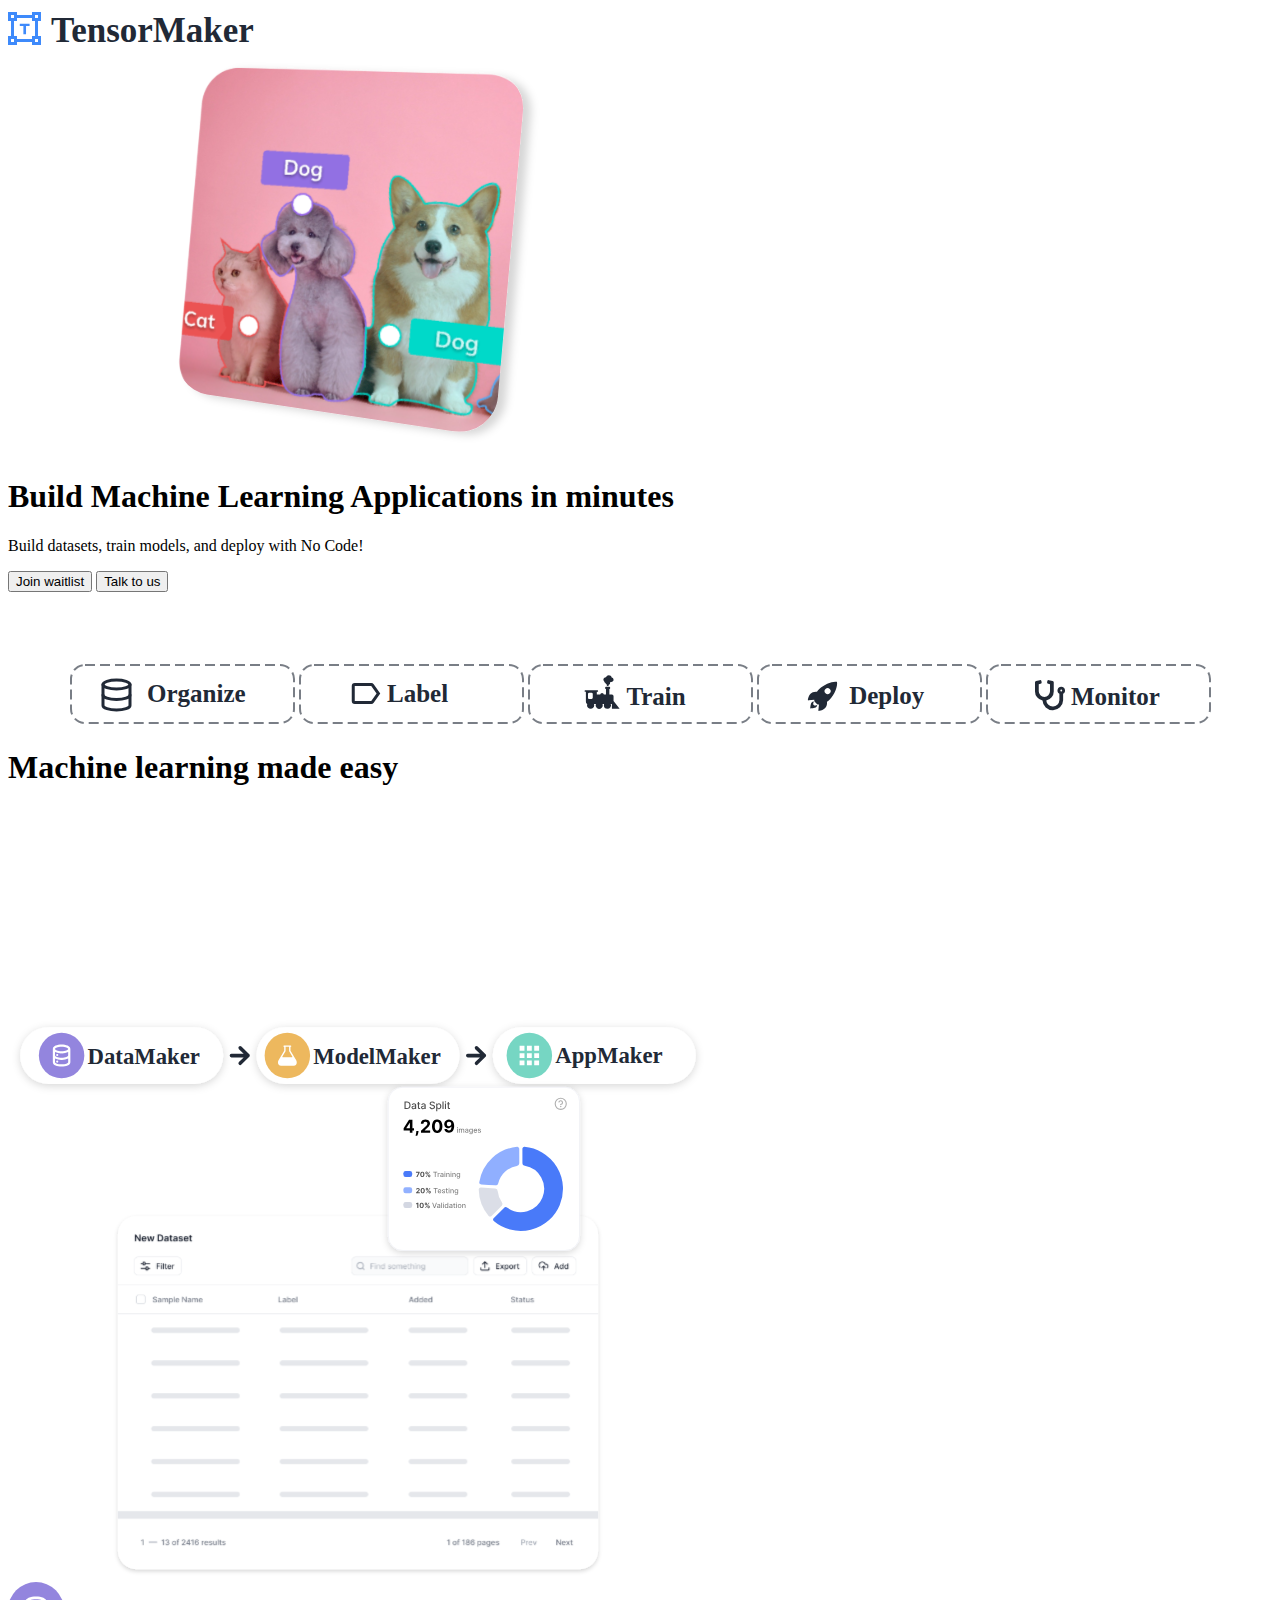
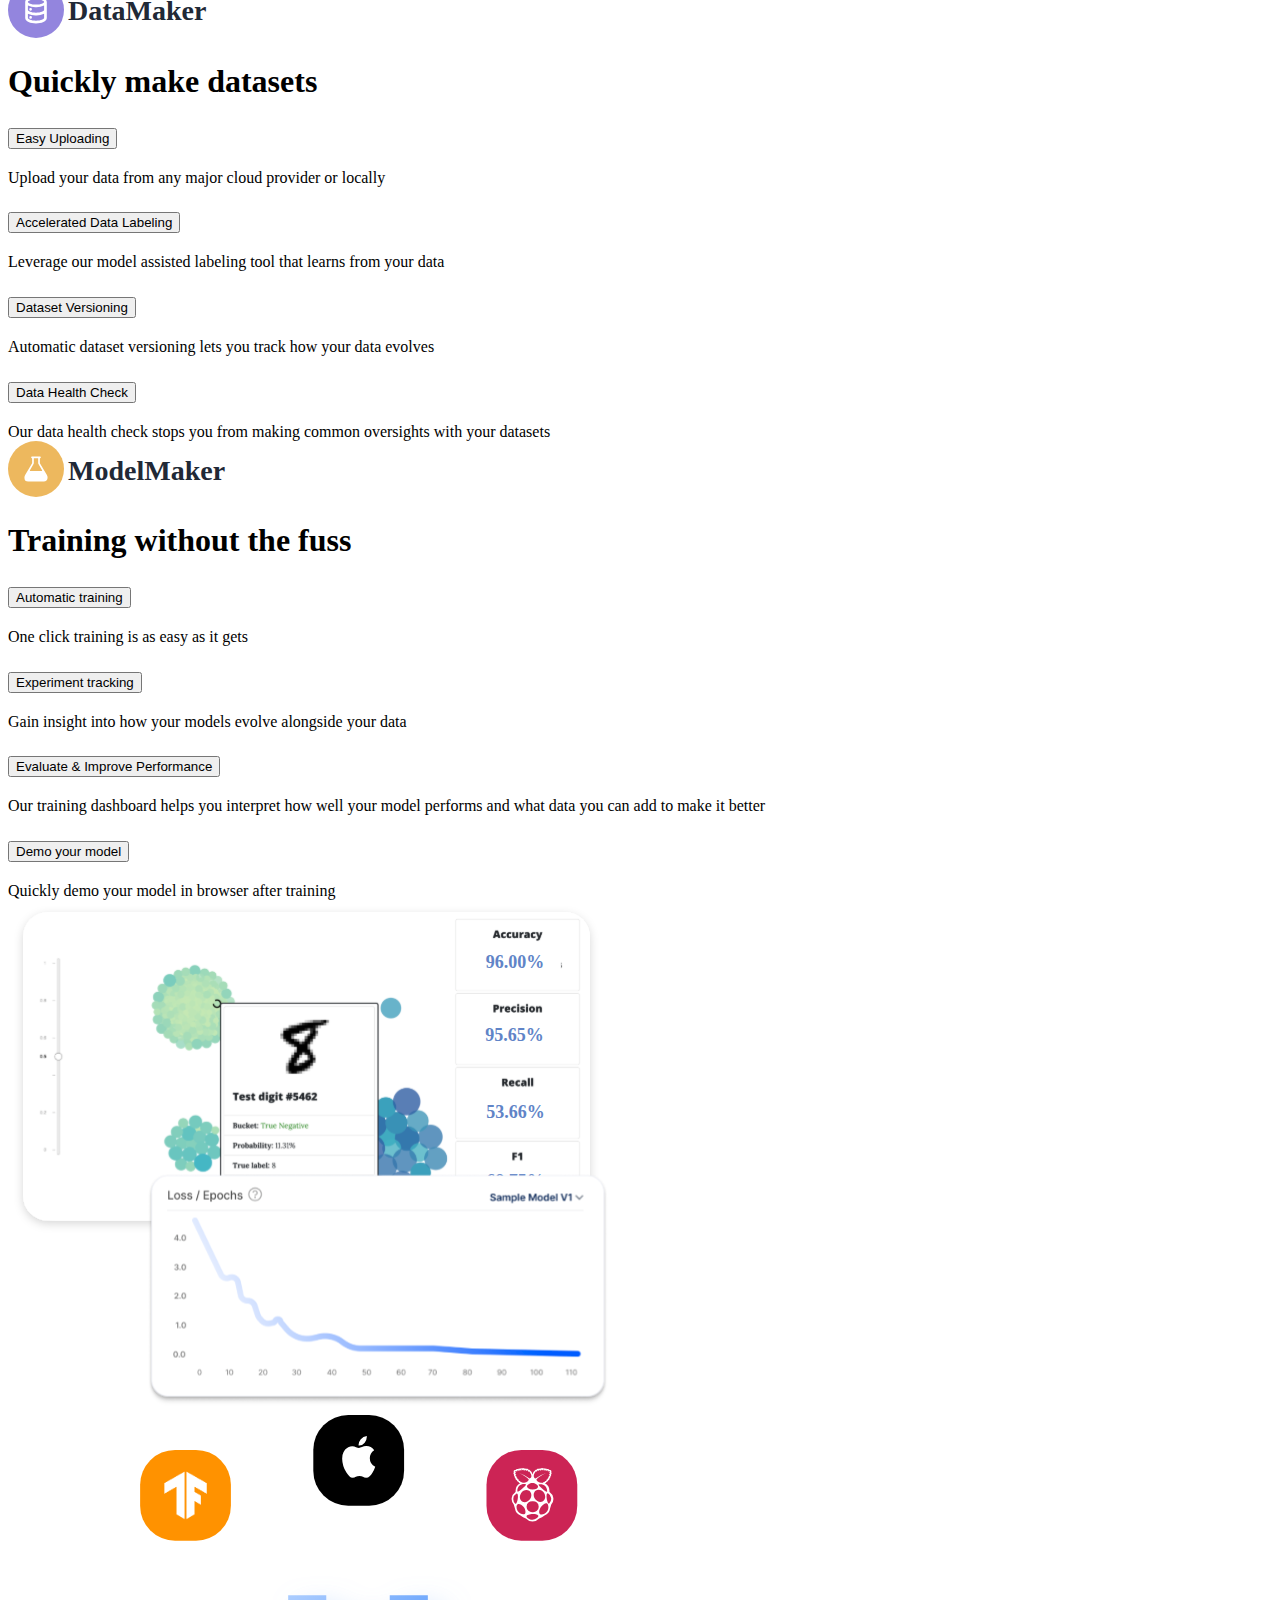
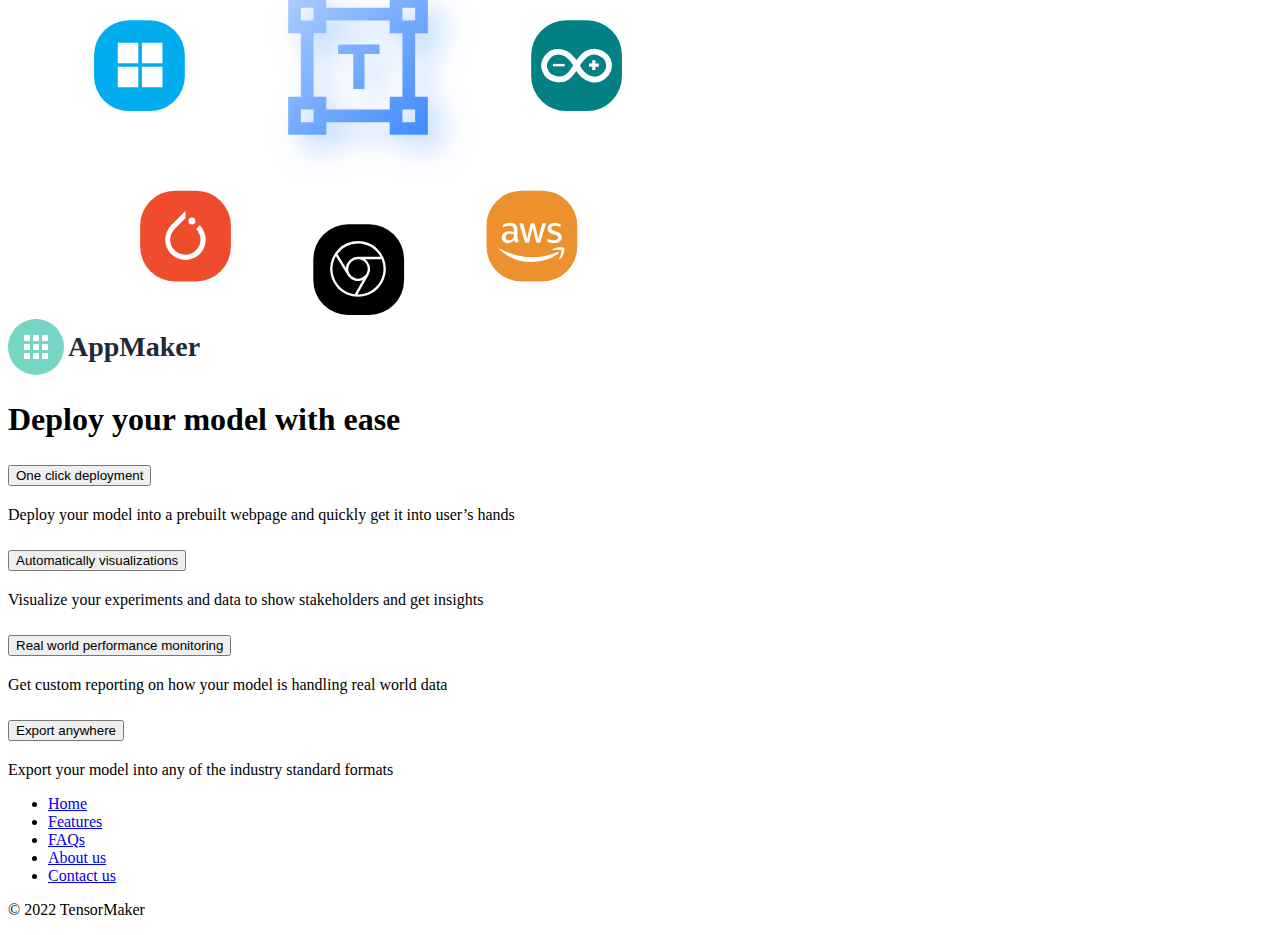
==== index.html @ c9f43ec0 "Rename landing.html to index.html" ====
<!DOCTYPE html>
<html lang="en">
<head>
    <meta charset="utf-8">
    <meta name="viewport" content="width=device-width, initial-scale=1">
    <title>TensorMaker</title>
    <link href="https://cdn.jsdelivr.net/npm/bootstrap@5.2.3/dist/css/bootstrap.min.css" rel="stylesheet" integrity="sha384-rbsA2VBKQhggwzxH7pPCaAqO46MgnOM80zW1RWuH61DGLwZJEdK2Kadq2F9CUG65" crossorigin="anonymous">
    <link rel="stylesheet" href="./styles.css">

</head>
<body>
    <!-- Start of Navbar -->
    <nav class="navbar bg-white">
        <div class="container-fluid">
          <a class="navbar-brand" href="./landing.html">
            <img src="static/logoNav.svg">
          </a>
          <!--<form class="d-flex" role="search">
            <button type="button" class="btn btn-primary" id="signup">Sign up</button>
           </form> -->
        </div>
    </nav>
    <!-- End of Navbar -->

    <!-- Start of Hero Section-->
    <div class="container col-xxl-8 px-4 py-0">
    <div class="row flex-lg-row-reverse align-items-center g-5 py-5">
      <div class="col-8 col-sm-4 col-lg-4">
        <img src="static/dog.svg" class="d-block mx-lg-auto img-fluid" alt="Bootstrap Themes" width="700" height="400" loading="lazy">
      </div>
      <div class="col-lg-8">
        <h1 class="display-4 fw-bold lh-1 mb-3">Build Machine Learning Applications in minutes</h1>
        <p class="lead">Build datasets, train models, and deploy with No Code!</p>
        <div class="d-grid gap-2 d-md-flex justify-content-md-start">
          <a href="./waitlist.html"><button type="button" class="btn btn-primary btn-lg px-4 me-md-2" id="signup">Join waitlist</button></a>
          <a href="https://calendly.com/tensormaker/introductory-meeting-1"><button type="button" class="btn btn-outline-secondary btn-lg px-4" id="talktous">Talk to us</button></a>
        </div>   
      </div> 
    </div>
    </div>

    <br /><br /><br /><br />


      <!-- <img src="static/organize.svg">
      <img src="static/label.svg">
            <img src="static/organizeinner.svg" id="mybutton">
      <img src="static/labelinner.svg" id="mybutton">
       -->
      <center>
        <img src="static/organize.svg" class="img-fluid mb-4" id="mybutton">
        <img src="static/label.svg" class="img-fluid mb-4" id="mybutton">
        <img src="static/training.svg" class="img-fluid mb-4" id="mybutton">
        <img src="static/deploy.svg" class="img-fluid mb-4" id="mybutton">
        <img src="static/export.svg" class="img-fluid mb-4" id="mybutton">
      </center>


    <!-- End of Hero Section-->
   
    <!-- Start of Example Section -->
    <div class="px-4 pt-1 my-1 text-center">
        <h1 class="display-4 fw-bold">Machine learning made <span id="TMblue">easy</span></h1>

        <div class="overflow-hidden" style="max-height: 30vh;">
          <div class="container px-5">
            <img src="static/trio.svg" class="img-fluid mb-4" alt="Example image" width="700" height="500" loading="lazy">
          </div>
        </div>
    </div>
    <!-- End of Example Section -->

    <!-- Start of Datamaker -->
    <div class="container col-xxl-8 px-4 py-1">
    <div class="row flex-lg-row-reverse align-items-center g-5 py-5">
      <div class="col-10 col-sm-8 col-lg-6">
        <img src="static/datamakerImage.svg" class="d-block mx-lg-auto img-fluid" alt="Bootstrap Themes" width="700" height="500" loading="lazy">
      </div>
      <div class="col-lg-6">
        <img src="static/datamaker.svg">
        <h1 class="display-5 fw-bold lh-1 mb-3">Quickly make <span id="DMpurple">datasets</span></h1>

        <!-- ## Accordian DataMaker ## -->
        <div class="accordion" id="accordionPanelsStayOpenExample">
          <div class="accordion-item">
            <h2 class="accordion-header">
              <button class="accordion-button" type="button" data-bs-toggle="collapse" data-bs-target="#panelsStayOpen-collapseOne" aria-expanded="true" aria-controls="panelsStayOpen-collapseOne">
                Easy Uploading
              </button>
            </h2>
            <div id="panelsStayOpen-collapseOne" class="accordion-collapse collapse show">
              <div class="accordion-body">
                Upload your data from any major cloud provider or locally
              </div>
            </div>
          </div>
          <div class="accordion-item">
            <h2 class="accordion-header">
              <button class="accordion-button collapsed" type="button" data-bs-toggle="collapse" data-bs-target="#panelsStayOpen-collapseTwo" aria-expanded="false" aria-controls="panelsStayOpen-collapseTwo">
                Accelerated Data Labeling
              </button>
            </h2>
            <div id="panelsStayOpen-collapseTwo" class="accordion-collapse collapse">
              <div class="accordion-body">
                Leverage our model assisted labeling tool that learns from your data
              </div>
            </div>
          </div>

          <div class="accordion-item">
            <h2 class="accordion-header">
              <button class="accordion-button collapsed" type="button" data-bs-toggle="collapse" data-bs-target="#panelsStayOpen-collapseThree" aria-expanded="false" aria-controls="panelsStayOpen-collapseThree">
                Dataset Versioning
              </button>
            </h2>
            <div id="panelsStayOpen-collapseThree" class="accordion-collapse collapse">
              <div class="accordion-body">
                Automatic dataset versioning lets you track how your data evolves 
              </div>
            </div>
          </div>

          <div class="accordion-item">
            <h2 class="accordion-header">
              <button class="accordion-button collapsed" type="button" data-bs-toggle="collapse" data-bs-target="#panelsStayOpen-collapseFour" aria-expanded="false" aria-controls="panelsStayOpen-collapseFour">
                Data Health Check
              </button>
            </h2>
            <div id="panelsStayOpen-collapseFour" class="accordion-collapse collapse">
              <div class="accordion-body">
               Our data health check stops you from making common oversights with your datasets
              </div>
            </div>
          </div>
        </div>   
        <!-- End of Accordian -->    
      </div>
    </div>
    </div>
    <!-- End of Datamaker -->


    <!-- Start of ModelMaker-->
    <div class="container">
      <div class="row align-items-center mb-5">
        <div class="col-md-6 p-xxl-5 order-md-2">
          <div class="lc-block">
            <img src="static/modelmaker.svg">
            <div editable="rich">
              <h1 class="fw-bold"><span id="MMyellow">Training</span> without the fuss</h1>
            </div>
          </div><!-- /lc-block -->
          <div class="lc-block">
            <!-- ## Accordian ModelMaker ## -->
            <div class="accordion" id="accordionPanelsStayOpenExample">
              <div class="accordion-item">
                <h2 class="accordion-header">
                  <button class="accordion-button" type="button" data-bs-toggle="collapse" data-bs-target="#panelsStayOpen-collapseOne" aria-expanded="true" aria-controls="panelsStayOpen-collapseOne">
                    Automatic training
                  </button>
                </h2>
                <div id="panelsStayOpen-collapseOne" class="accordion-collapse collapse show">
                  <div class="accordion-body">
                    One click training is as easy as it gets
                  </div>
                </div>
              </div>
              <div class="accordion-item">
                <h2 class="accordion-header">
                  <button class="accordion-button collapsed" type="button" data-bs-toggle="collapse" data-bs-target="#panelsStayOpen-collapseTwo" aria-expanded="false" aria-controls="panelsStayOpen-collapseTwo">
                    Experiment tracking
                  </button>
                </h2>
                <div id="panelsStayOpen-collapseTwo" class="accordion-collapse collapse">
                  <div class="accordion-body">
                    Gain insight into how your models evolve alongside your data
                  </div>
                </div>
              </div>

              <div class="accordion-item">
                <h2 class="accordion-header">
                  <button class="accordion-button collapsed" type="button" data-bs-toggle="collapse" data-bs-target="#panelsStayOpen-collapseThree" aria-expanded="false" aria-controls="panelsStayOpen-collapseThree">
                    Evaluate & Improve Performance
                  </button>
                </h2>
                <div id="panelsStayOpen-collapseThree" class="accordion-collapse collapse">
                  <div class="accordion-body">
                    Our training dashboard helps you interpret how well your model performs and what data you can add to make it better
                  </div>
                </div>
              </div>

              <div class="accordion-item">
                <h2 class="accordion-header">
                  <button class="accordion-button collapsed" type="button" data-bs-toggle="collapse" data-bs-target="#panelsStayOpen-collapseFour" aria-expanded="false" aria-controls="panelsStayOpen-collapseFour">
                    Demo your model
                  </button>
                </h2>
                <div id="panelsStayOpen-collapseFour" class="accordion-collapse collapse">
                  <div class="accordion-body">
                   Quickly demo your model in browser after training
                  </div>
                </div>
              </div>
            </div>  
            <!-- End of ModelMaker Accordian -->           
            <!--<div editable="rich">
              <p>A short paragraph describing exactly what this service offers and how it helps clients. This is your chance to convince the visitor that your business is the right choice for them. </p>

              <p>Lorem ipsum elementum tempus egestas sed sed. Eget nullam non nisi est sit amet facilisis magna. Venenatis cras sed felis eget velit aliquet sagittis id consectetur. Ipsum dolor sit amet consectetur adipiscing. Magna sit amet purus gravida quis. Praesent tristique magna sit amet purus. Turpis nunc eget lorem dolor sed. Dui id ornare arcu odio ut.</p>
            </div>-->
          </div><!-- /lc-block -->
        </div><!-- /col -->
        <div class="col-md-6">
          <div class="lc-block">
            <img class="img-fluid" src="static/modelgraphs.svg">
          </div><!-- /lc-block -->
        </div><!-- /col -->
      </div>
    </div>

    <!-- End of ModelMaker-->


    <!-- Start of AppMaker-->

    <div class="container col-xxl-8 px-4 py-5">
    <div class="row flex-lg-row-reverse align-items-center g-5 py-5">
      <div class="col-10 col-sm-8 col-lg-6">
        <img src="static/integrations.svg" class="d-block mx-lg-auto img-fluid" alt="Bootstrap Themes" width="700" height="500" loading="lazy">
      </div>
      <div class="col-lg-6">
        <img src="static/appmaker.svg">
        <h1 class="display-5 fw-bold lh-1 mb-3"><span id="AMteal">Deploy</span> your model with ease</h1>
        
        <!-- ## Accordian AppMaker ## -->
        <div class="accordion" id="accordionPanelsStayOpenExample">
          <div class="accordion-item">
            <h2 class="accordion-header">
              <button class="accordion-button" type="button" data-bs-toggle="collapse" data-bs-target="#panelsStayOpen-collapseOne" aria-expanded="true" aria-controls="panelsStayOpen-collapseOne">
                One click deployment 
              </button>
            </h2>
            <div id="panelsStayOpen-collapseOne" class="accordion-collapse collapse show">
              <div class="accordion-body">
                Deploy your model into a prebuilt webpage and quickly get it into user’s hands 
              </div>
            </div>
          </div>
          <div class="accordion-item">
            <h2 class="accordion-header">
              <button class="accordion-button collapsed" type="button" data-bs-toggle="collapse" data-bs-target="#panelsStayOpen-collapseTwo" aria-expanded="false" aria-controls="panelsStayOpen-collapseTwo">
                Automatically visualizations
              </button>
            </h2>
            <div id="panelsStayOpen-collapseTwo" class="accordion-collapse collapse">
              <div class="accordion-body">
                Visualize your experiments and data to show stakeholders and get insights
              </div>
            </div>
          </div>

          <div class="accordion-item">
            <h2 class="accordion-header">
              <button class="accordion-button collapsed" type="button" data-bs-toggle="collapse" data-bs-target="#panelsStayOpen-collapseThree" aria-expanded="false" aria-controls="panelsStayOpen-collapseThree">
                Real world performance monitoring
              </button>
            </h2>
            <div id="panelsStayOpen-collapseThree" class="accordion-collapse collapse">
              <div class="accordion-body">
                Get custom reporting on how your model is handling real world data
              </div>
            </div>
          </div>

          <div class="accordion-item">
            <h2 class="accordion-header">
              <button class="accordion-button collapsed" type="button" data-bs-toggle="collapse" data-bs-target="#panelsStayOpen-collapseFour" aria-expanded="false" aria-controls="panelsStayOpen-collapseFour">
                Export anywhere
              </button>
            </h2>
            <div id="panelsStayOpen-collapseFour" class="accordion-collapse collapse">
              <div class="accordion-body">
               Export your model into any of the industry standard formats
              </div>
            </div>
          </div>
        </div>  
        <!-- End of AppMaker Accordian -->
      </div>
    </div>
    </div>
    <!-- End of AppMaker-->

    

    <!-- Start of Footer -->
    <div class="container">
      <footer class="py-3 my-4">
        <ul class="nav justify-content-center border-top pb-3 mb-3">
          <li class="nav-item"><a href="#" class="nav-link px-2 text-muted">Home</a></li>
          <li class="nav-item"><a href="#" class="nav-link px-2 text-muted">Features</a></li>
          <li class="nav-item"><a href="#" class="nav-link px-2 text-muted">FAQs</a></li>
          <li class="nav-item"><a href="#" class="nav-link px-2 text-muted">About us</a></li>
          <li class="nav-item"><a href="#" class="nav-link px-2 text-muted">Contact us</a></li>
        </ul>
        <p class="text-center text-muted">© 2022 TensorMaker</p>
      </footer>
    </div>
    <!-- End of Footer -->


    <script src="https://cdn.jsdelivr.net/npm/bootstrap@5.2.3/dist/js/bootstrap.bundle.min.js" integrity="sha384-kenU1KFdBIe4zVF0s0G1M5b4hcpxyD9F7jL+jjXkk+Q2h455rYXK/7HAuoJl+0I4" crossorigin="anonymous"></script>
</body>
</html>
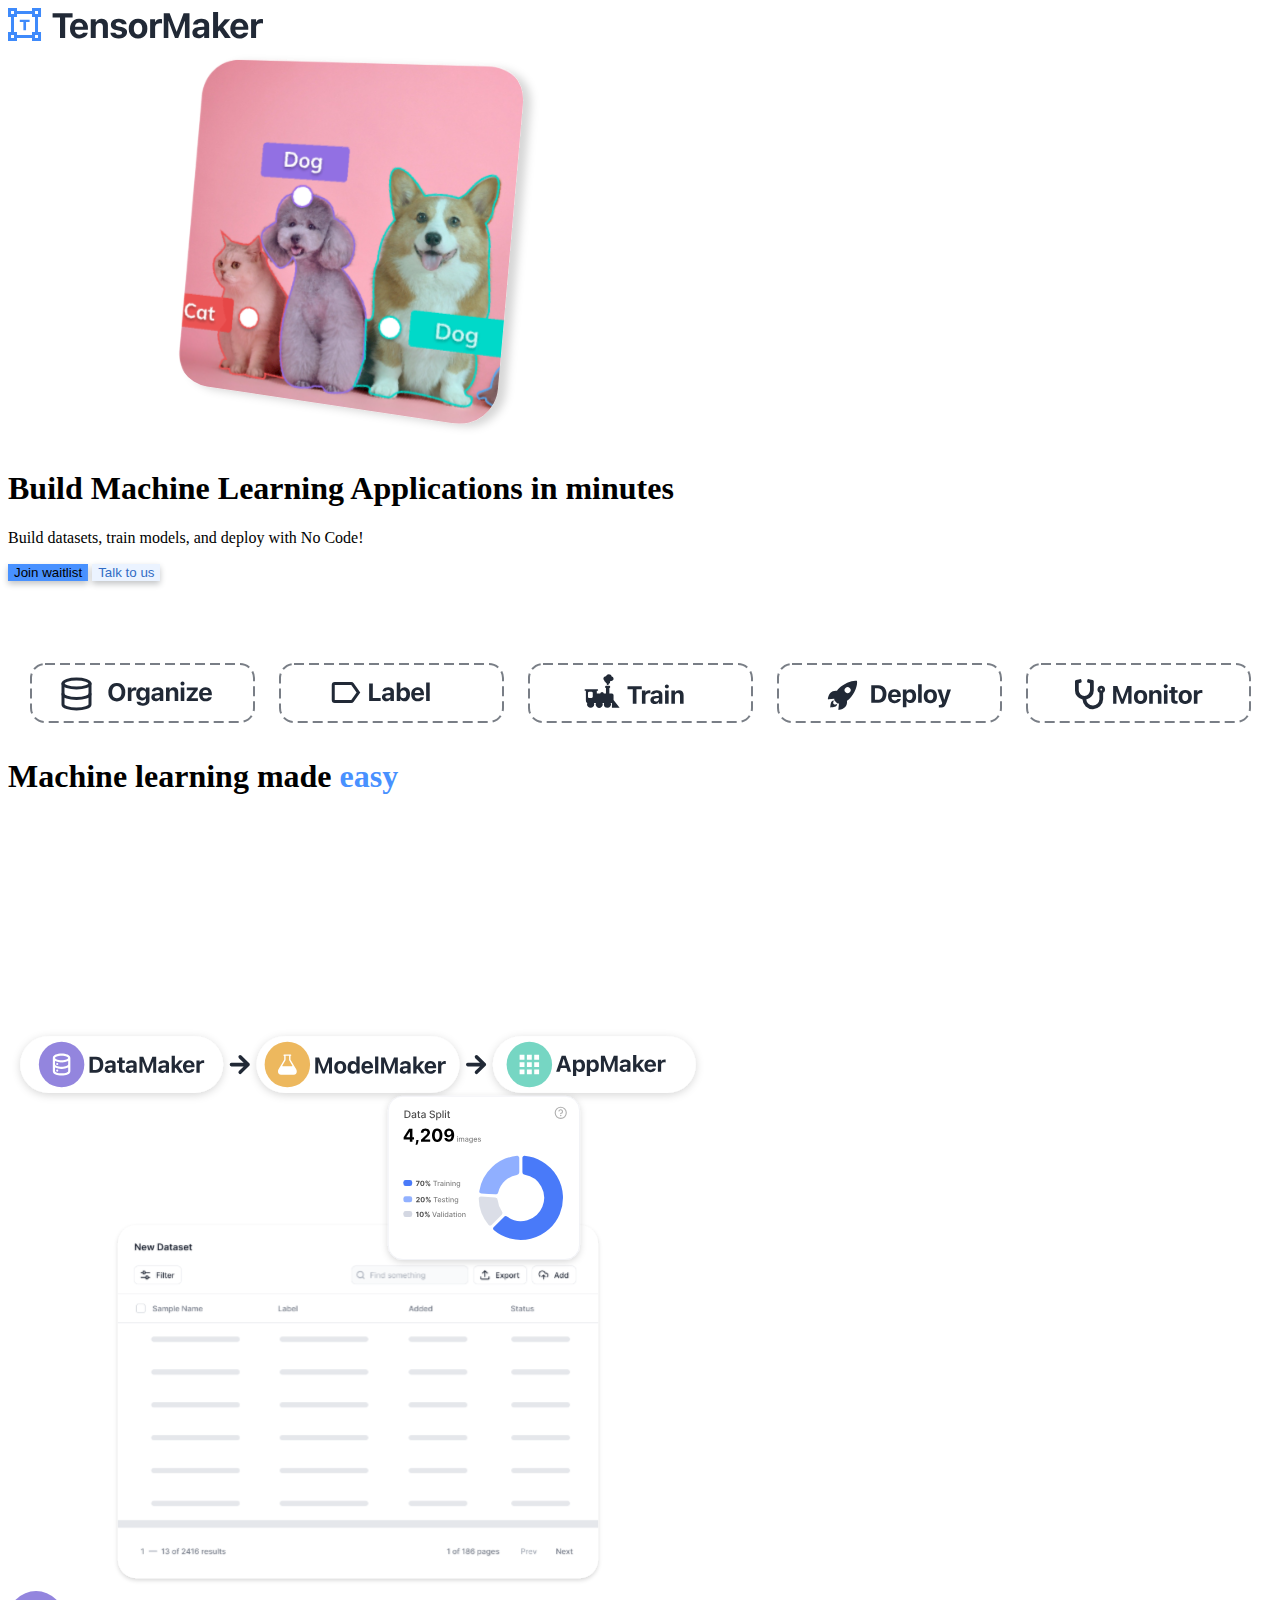
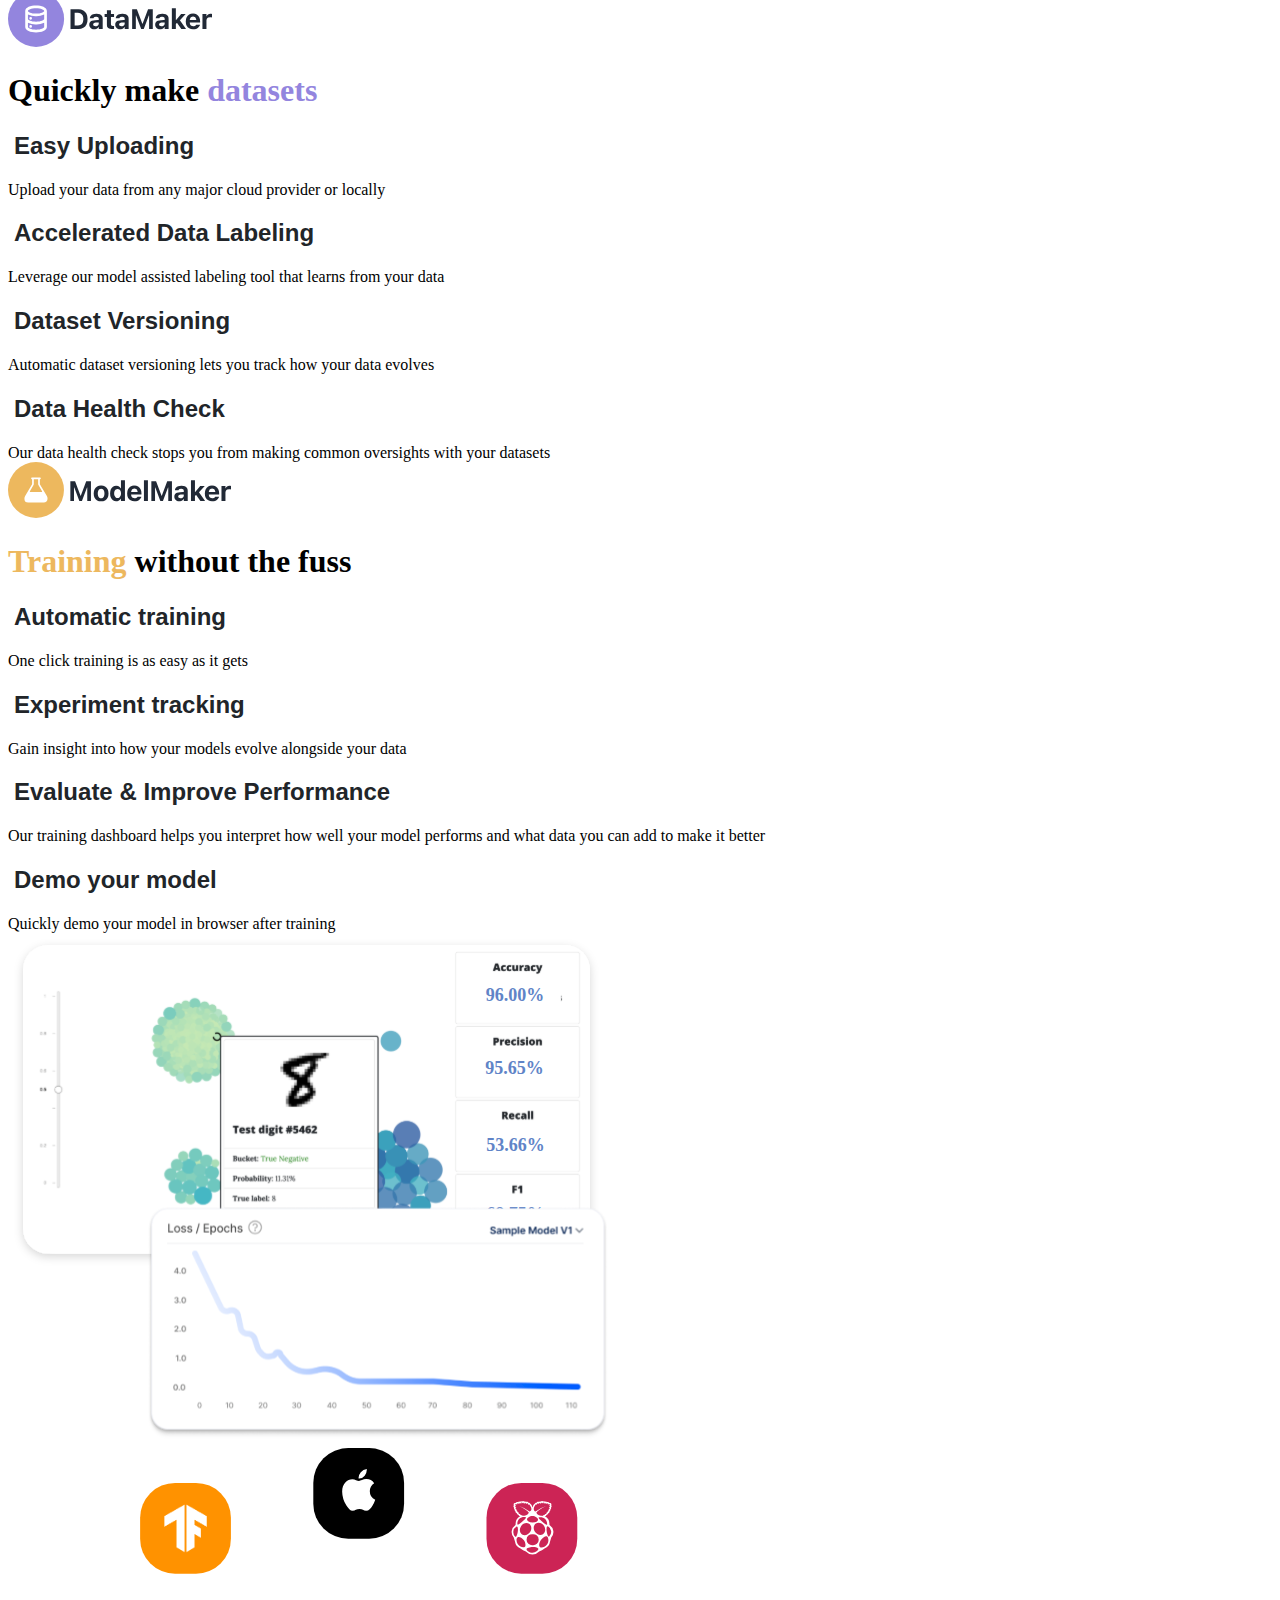
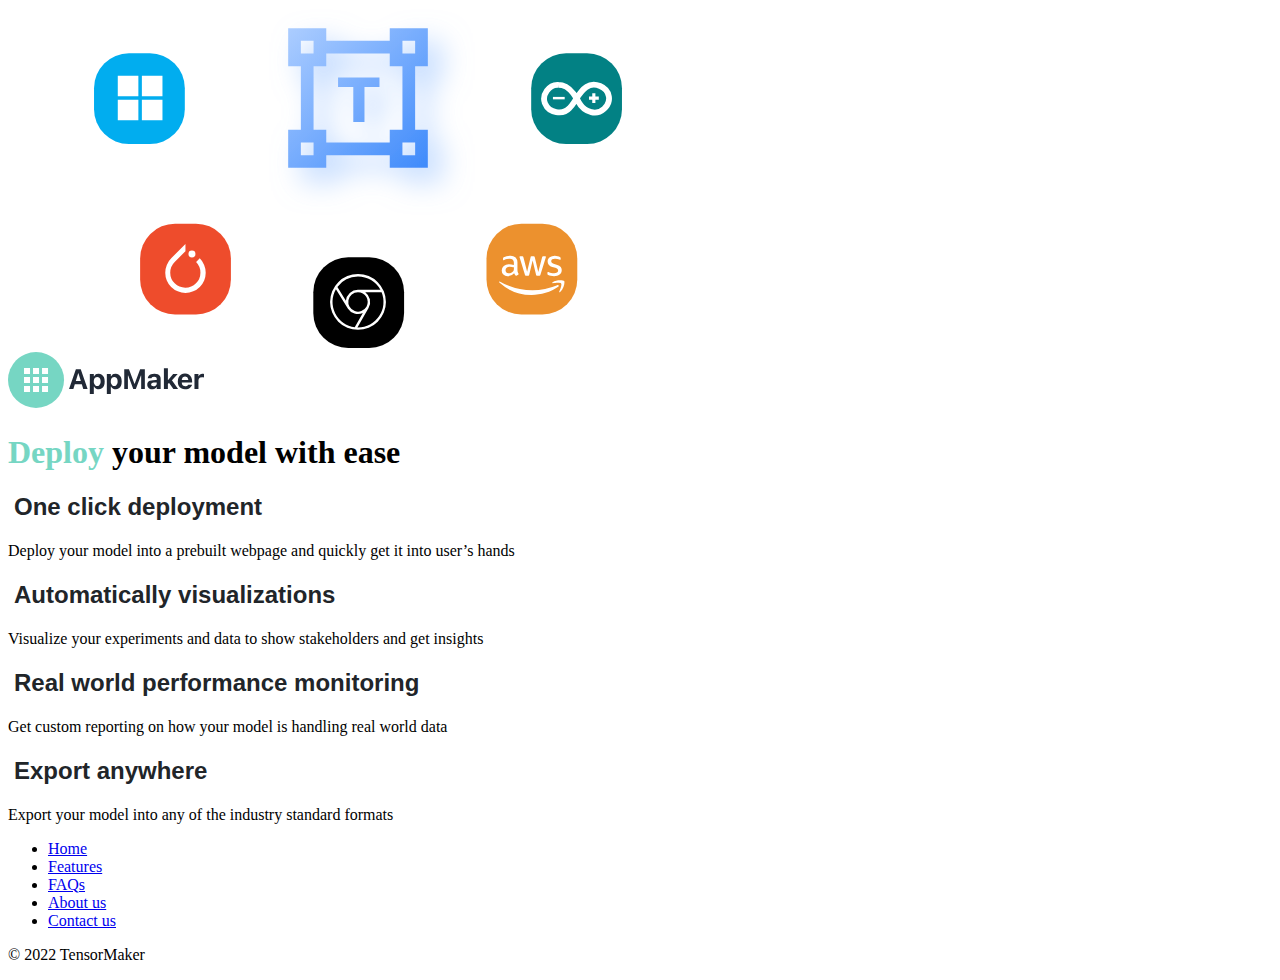
==== commit af2d4139: "added favicon" ====
--- a/index.html
+++ b/index.html
@@ -4,6 +4,7 @@
     <meta charset="utf-8">
     <meta name="viewport" content="width=device-width, initial-scale=1">
     <title>TensorMaker</title>
+    <link rel="icon" type="image/x-icon" href="./static/TensorLogo.svg">
     <link href="https://cdn.jsdelivr.net/npm/bootstrap@5.2.3/dist/css/bootstrap.min.css" rel="stylesheet" integrity="sha384-rbsA2VBKQhggwzxH7pPCaAqO46MgnOM80zW1RWuH61DGLwZJEdK2Kadq2F9CUG65" crossorigin="anonymous">
     <link rel="stylesheet" href="./styles.css">
 
@@ -12,7 +13,7 @@
     <!-- Start of Navbar -->
     <nav class="navbar bg-white">
         <div class="container-fluid">
-          <a class="navbar-brand" href="./landing.html">
+          <a class="navbar-brand" href="./index.html">
             <img src="static/logoNav.svg">
           </a>
           <!--<form class="d-flex" role="search">
--- a/styles.css
+++ b/styles.css
@@ -0,0 +1,79 @@
+#navBrand
+{
+   font-size: 25px;
+   text-align:center;
+}
+
+.btn-primary
+{
+   border: none;
+   background-color: #4891FF;
+   box-shadow: 0px 3px 6px 0px #C2C4C6;
+
+}
+.btn-primary:hover
+{
+   border: none;
+   background-color: #477BCB;
+   box-shadow: 0px 0px 0px 0px #FFFFFF;
+
+}
+
+.btn-outline-secondary
+{
+   color: #316CC4;
+   border: none;
+   background-color: #EBF3FF;
+   box-shadow: 0px 3px 6px 0px #C2C4C6;
+}
+.btn-outline-secondary:hover
+{
+   color: #316CC4;
+   border: none;
+   background-color: #A0B8DB;
+   box-shadow: 0px 0px 0px 0px #FFFFFF;
+}
+.accordion-item
+{
+   border: none;
+}
+.accordion-header .accordion-button 
+{
+   font-weight: bold;
+   font-size: 18pt;
+   background-color: #FFFFFF;
+   border: none;
+   color: #212529;
+}
+
+#mybutton
+{
+   padding: 10px;
+
+}
+
+#TMblue
+{
+   color: #4891FF;
+}
+
+#DMpurple
+{
+   color: #9385DE;
+}
+
+
+#MMyellow
+{
+   color: #EDB85E;
+}
+
+#AMteal
+{
+   color: #76D6C3;
+}
+
+
+
+
+
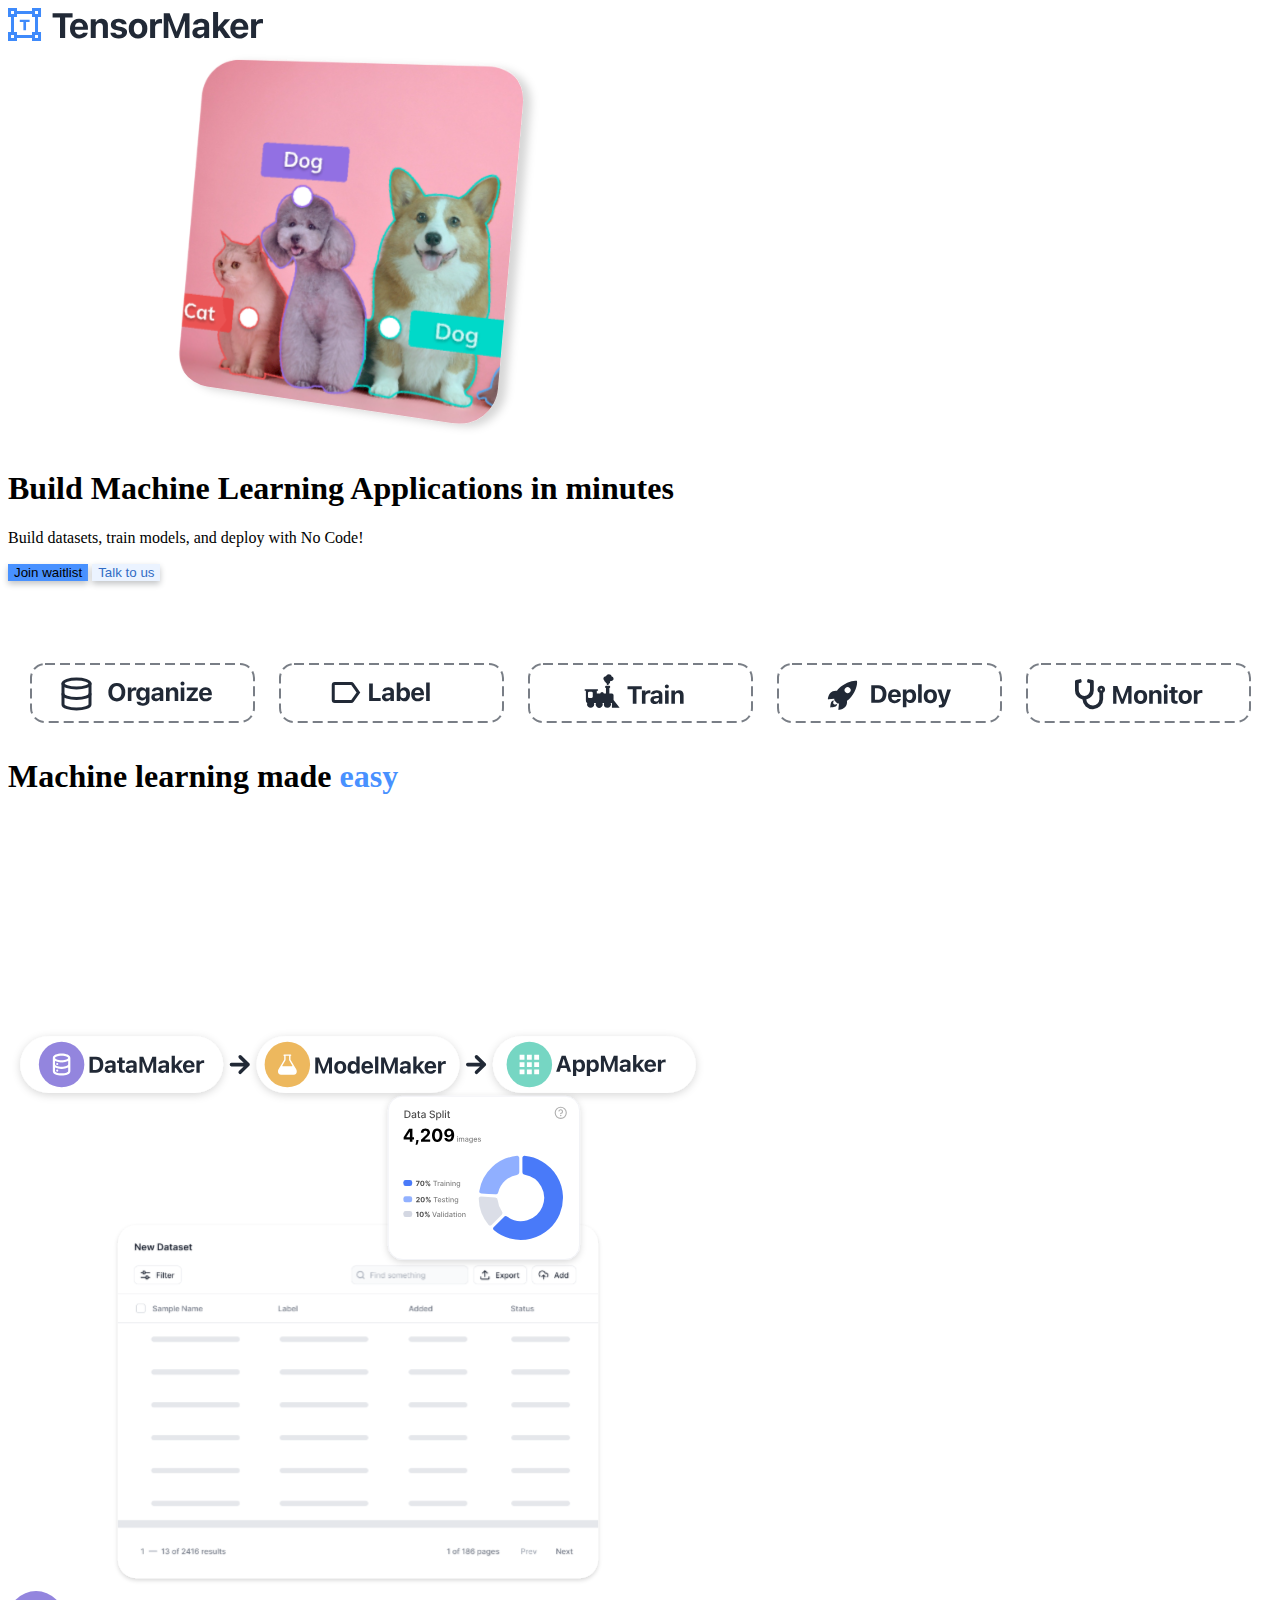
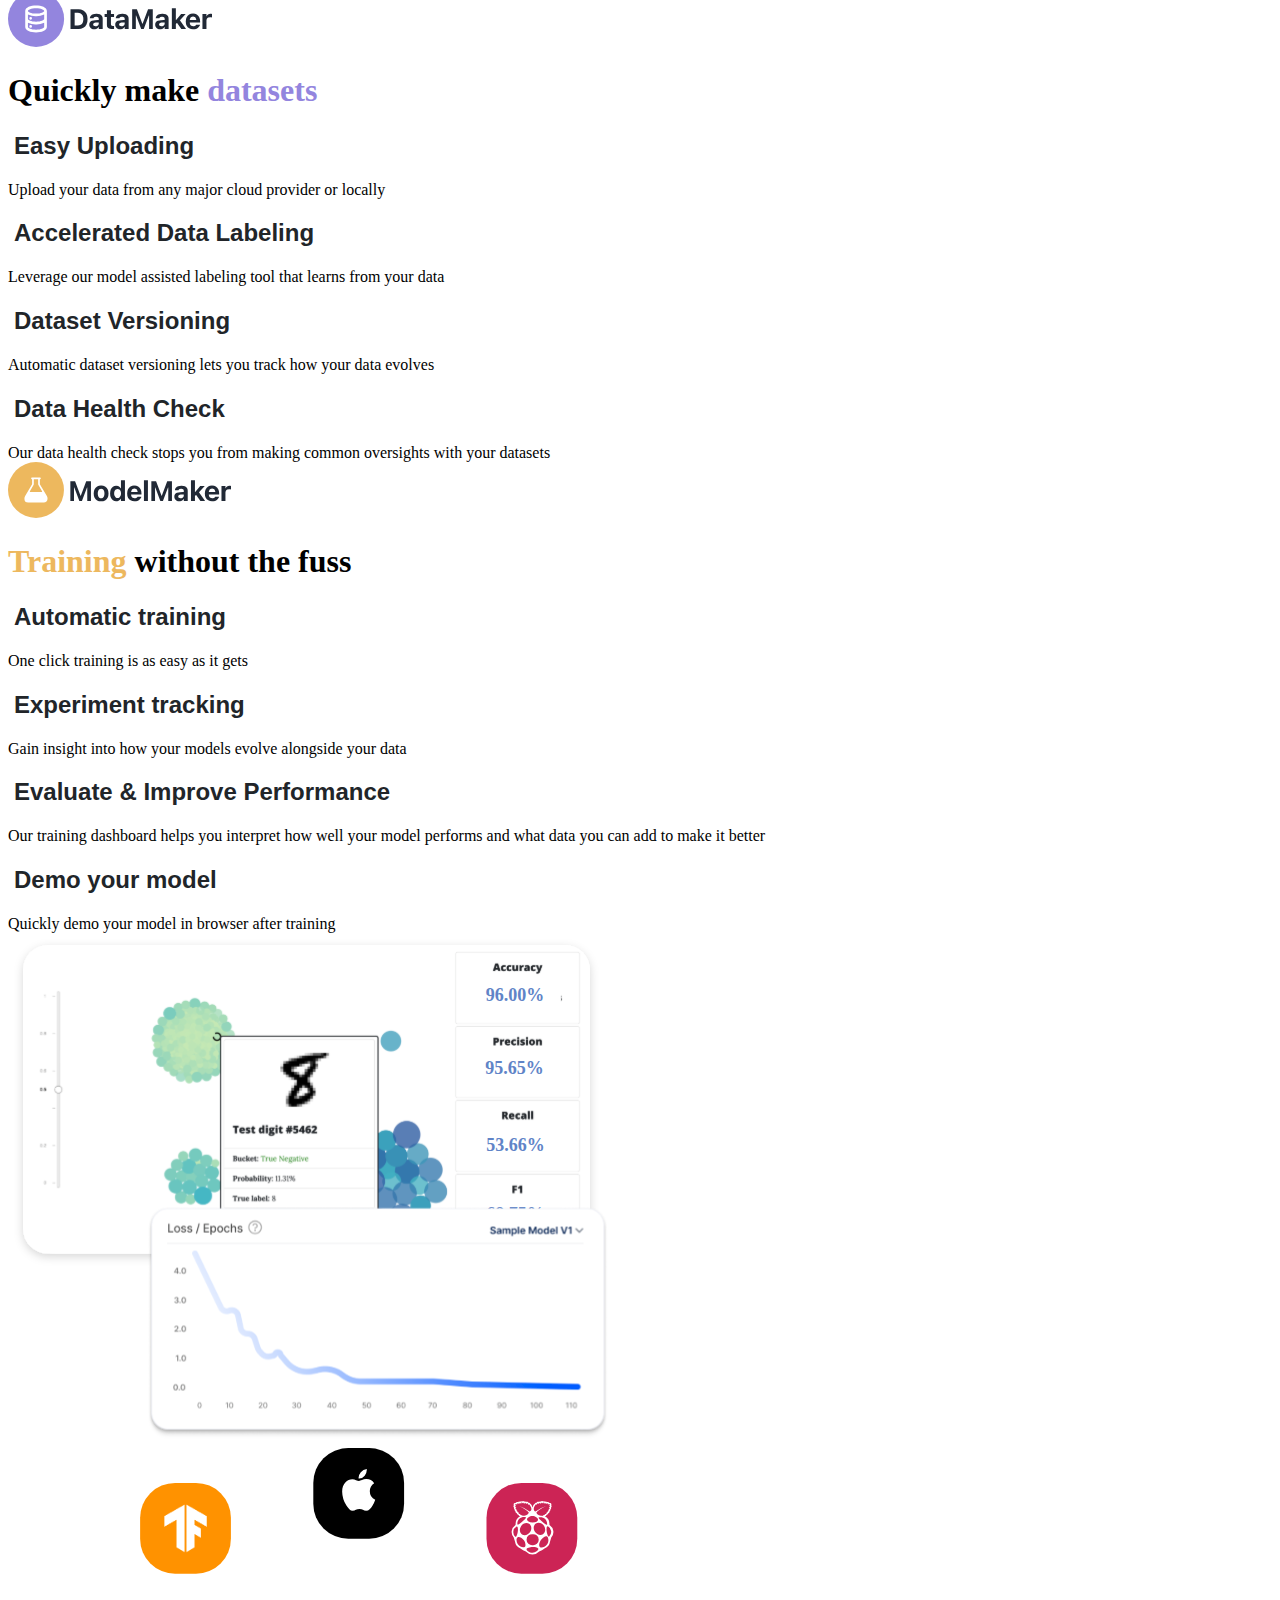
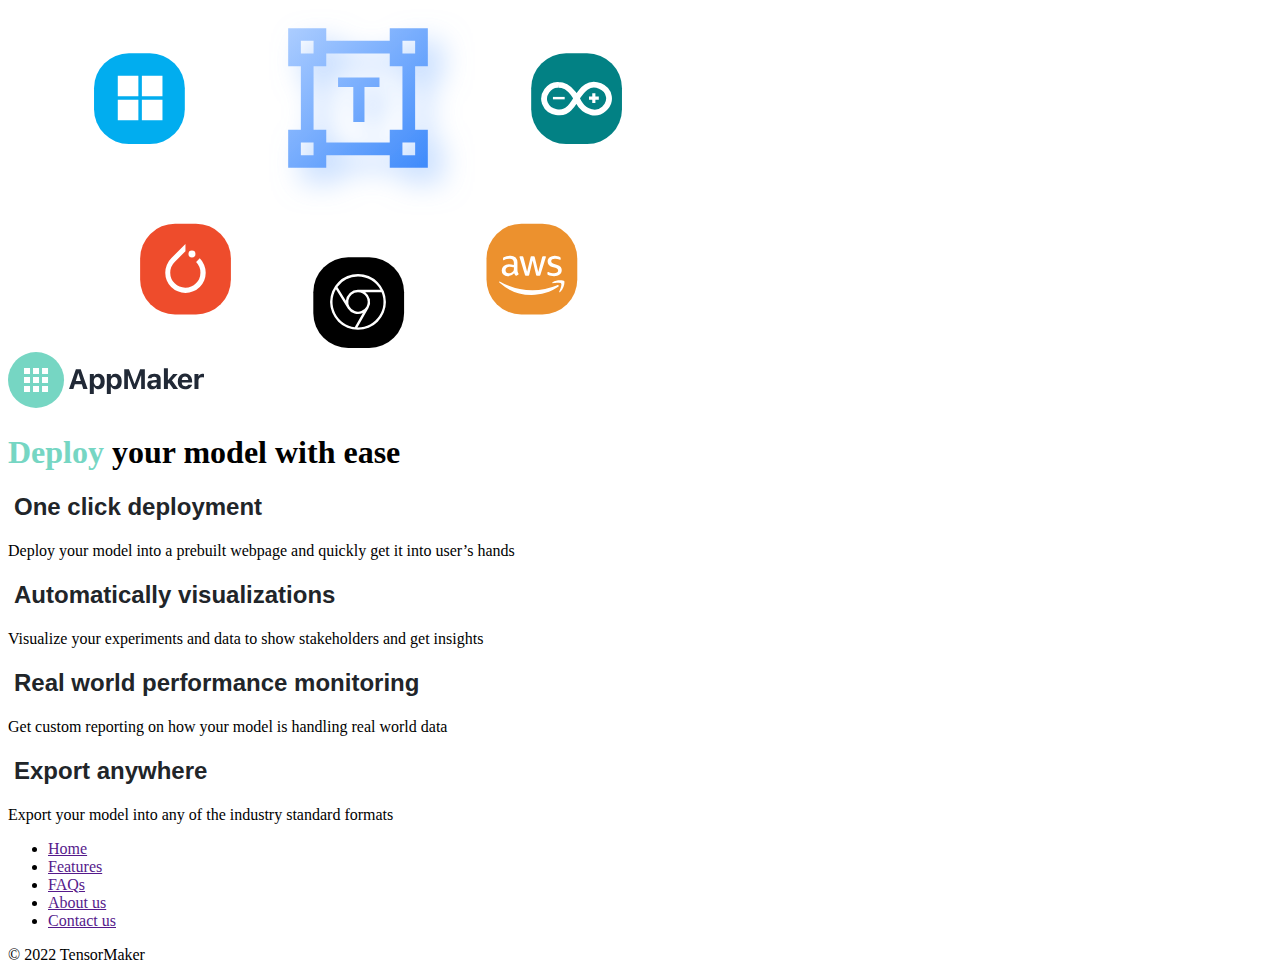
==== commit 16c12edf: "added sitemap and robot.txt:" ====
--- a/index.html
+++ b/index.html
@@ -1,12 +1,24 @@
 <!DOCTYPE html>
 <html lang="en">
 <head>
+    <!-- Google tag (gtag.js) -->
+    <script async src="https://www.googletagmanager.com/gtag/js?id=G-B4SNMZBPYC"></script>
+    <script>
+      window.dataLayer = window.dataLayer || [];
+      function gtag(){dataLayer.push(arguments);}
+      gtag('js', new Date());
+
+      gtag('config', 'G-B4SNMZBPYC');
+    </script>
     <meta charset="utf-8">
     <meta name="viewport" content="width=device-width, initial-scale=1">
+    <meta name="description" content="TensorMaker build machine learning apps in minutes">
     <title>TensorMaker</title>
     <link rel="icon" type="image/x-icon" href="./static/TensorLogo.svg">
     <link href="https://cdn.jsdelivr.net/npm/bootstrap@5.2.3/dist/css/bootstrap.min.css" rel="stylesheet" integrity="sha384-rbsA2VBKQhggwzxH7pPCaAqO46MgnOM80zW1RWuH61DGLwZJEdK2Kadq2F9CUG65" crossorigin="anonymous">
     <link rel="stylesheet" href="./styles.css">
+    <script defer src="/_vercel/insights/script.js"></script>
+
 
 </head>
 <body>
@@ -300,11 +312,11 @@
     <div class="container">
       <footer class="py-3 my-4">
         <ul class="nav justify-content-center border-top pb-3 mb-3">
-          <li class="nav-item"><a href="#" class="nav-link px-2 text-muted">Home</a></li>
-          <li class="nav-item"><a href="#" class="nav-link px-2 text-muted">Features</a></li>
-          <li class="nav-item"><a href="#" class="nav-link px-2 text-muted">FAQs</a></li>
-          <li class="nav-item"><a href="#" class="nav-link px-2 text-muted">About us</a></li>
-          <li class="nav-item"><a href="#" class="nav-link px-2 text-muted">Contact us</a></li>
+          <li class="nav-item"><a href="" class="nav-link px-2 text-muted">Home</a></li>
+          <li class="nav-item"><a href="" class="nav-link px-2 text-muted">Features</a></li>
+          <li class="nav-item"><a href="" class="nav-link px-2 text-muted">FAQs</a></li>
+          <li class="nav-item"><a href="" class="nav-link px-2 text-muted">About us</a></li>
+          <li class="nav-item"><a href="" class="nav-link px-2 text-muted">Contact us</a></li>
         </ul>
         <p class="text-center text-muted">© 2022 TensorMaker</p>
       </footer>
